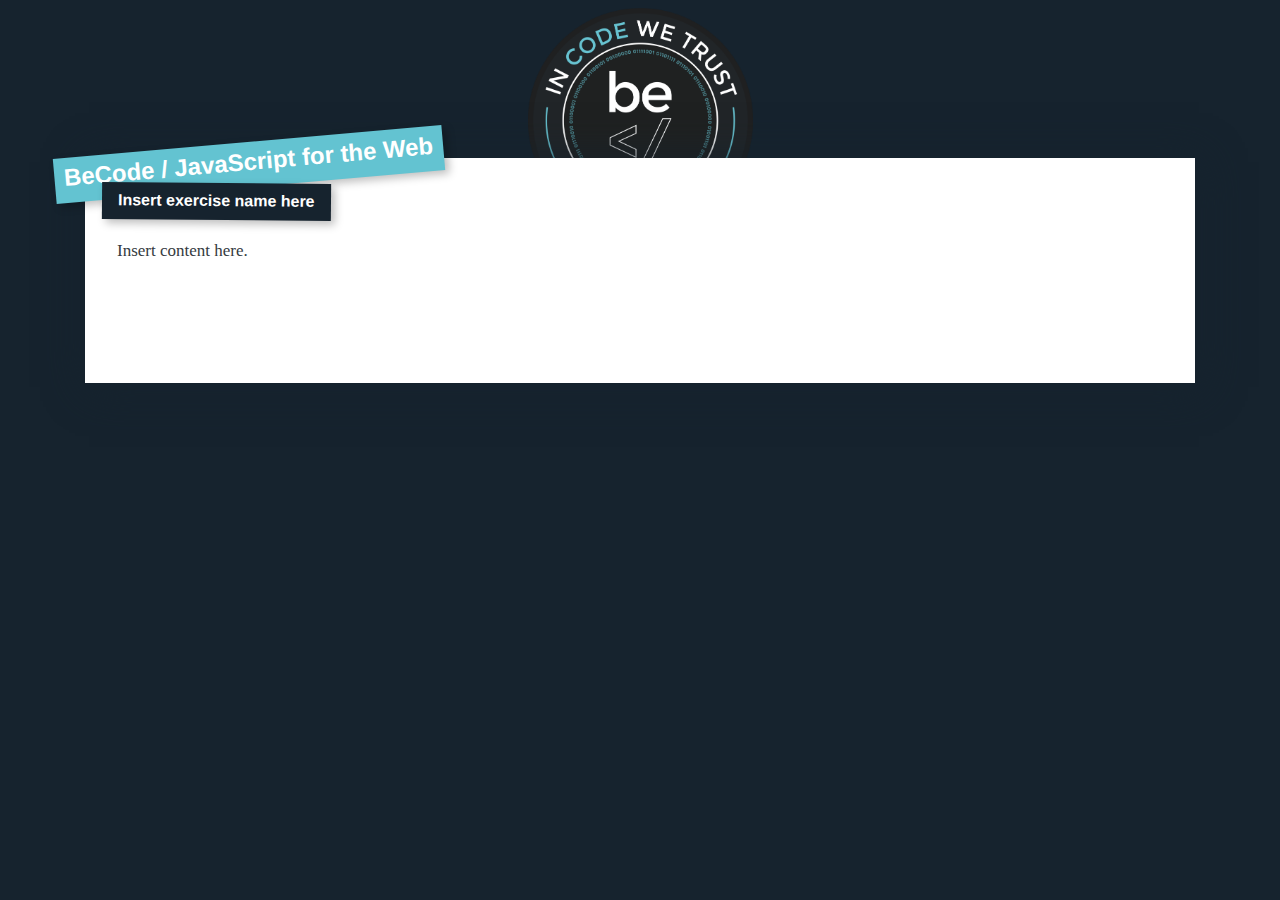
==== docs/index.html @ 01cd6e2e "Initial commit" ====
<!DOCTYPE html><html lang="fr"> <head> <meta charset="UTF-8"> <meta name="viewport" content="width=device-width, initial-scale=1, shrink-to-fit=no"> <title>BeCode / JavaScript for the Web Exercise</title> <link rel="icon" href="becode-seal.625c224b.png">  <link rel="stylesheet" href="https://use.fontawesome.com/releases/v5.6.3/css/all.css" integrity="sha384-UHRtZLI+pbxtHCWp1t77Bi1L4ZtiqrqD80Kn4Z8NTSRyMA2Fd33n5dQ8lWUE00s/" crossorigin="anonymous"> <link rel="stylesheet" href="style.3a44f0d4.css"> </head> <body> <div class="container"> <header> <h1>BeCode / JavaScript for the Web</h1> <h2> <strong><i class="fas fa-arrow-right"></i> Insert exercise name here <i class="fas fa-arrow-left"></i></strong> </h2> </header> <div class="content"> <p> <i class="fas fa-arrow-right"></i> Insert content here. <i class="fas fa-arrow-left"></i> </p> </div> </div> <script src="script.abe919cb.js"></script> </body> </html>
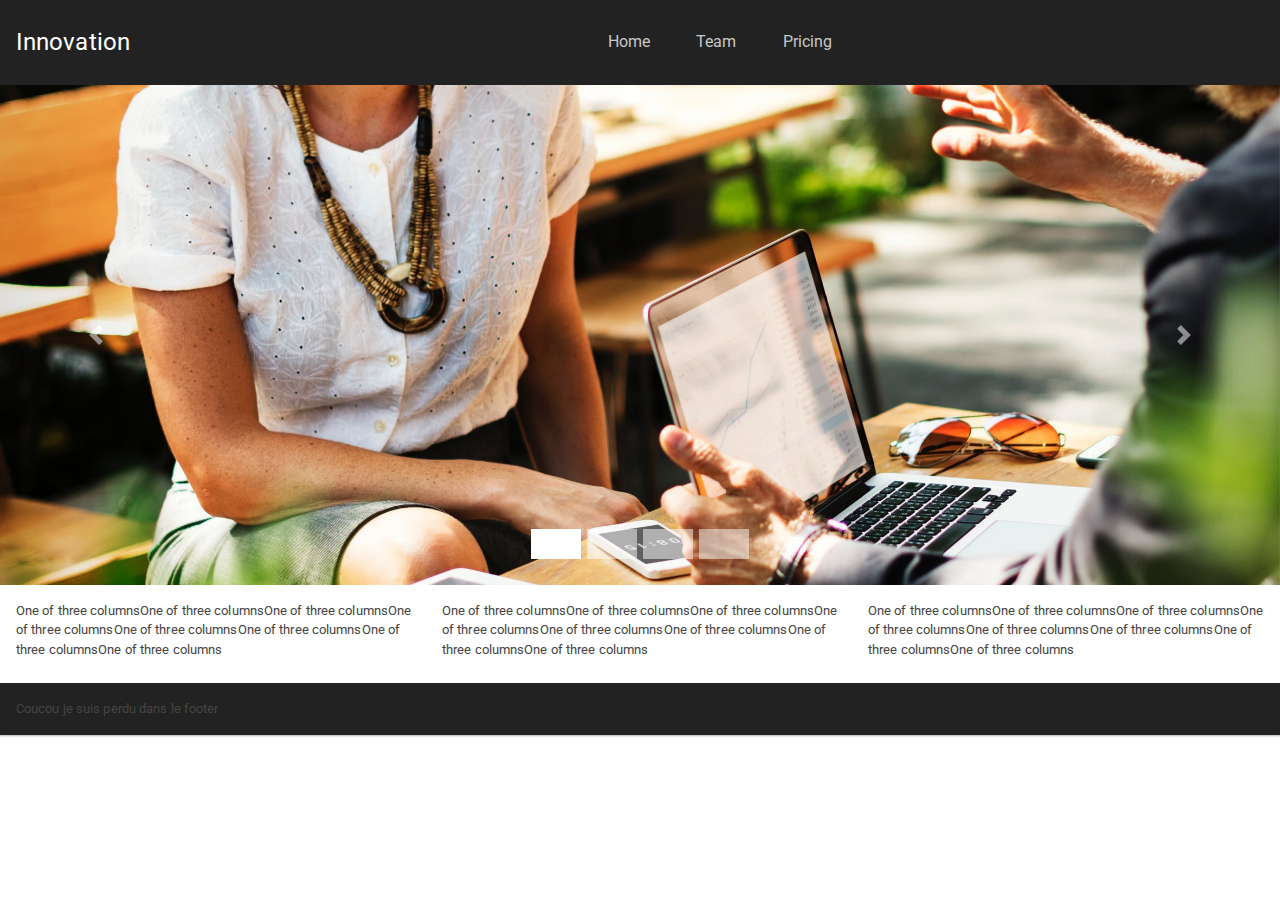
==== commit d5018b75: "update + build" ====
--- a/docs/index.html
+++ b/docs/index.html
@@ -1 +1 @@
-<!DOCTYPE html><html lang="fr"> <head> <meta charset="UTF-8"> <meta name="viewport" content="width=device-width, initial-scale=1, shrink-to-fit=no"> <title>BeCode / JavaScript for the Web Exercise</title> <link rel="icon" href="becode-seal.625c224b.png">  <link rel="stylesheet" href="https://use.fontawesome.com/releases/v5.6.3/css/all.css" integrity="sha384-UHRtZLI+pbxtHCWp1t77Bi1L4ZtiqrqD80Kn4Z8NTSRyMA2Fd33n5dQ8lWUE00s/" crossorigin="anonymous"> <link rel="stylesheet" href="style.3a44f0d4.css"> </head> <body> <div class="container"> <header> <h1>BeCode / JavaScript for the Web</h1> <h2> <strong><i class="fas fa-arrow-right"></i> Insert exercise name here <i class="fas fa-arrow-left"></i></strong> </h2> </header> <div class="content"> <p> <i class="fas fa-arrow-right"></i> Insert content here. <i class="fas fa-arrow-left"></i> </p> </div> </div> <script src="script.abe919cb.js"></script> </body> </html>+<!DOCTYPE html><html lang="fr"> <head> <meta charset="UTF-8"> <meta name="viewport" content="width=device-width, initial-scale=1, shrink-to-fit=no"> <title>BeCode / JavaScript for the Web Exercise</title> <link rel="icon" href="becode-seal.625c224b.png">  <link rel="stylesheet" href="https://use.fontawesome.com/releases/v5.6.3/css/all.css" integrity="sha384-UHRtZLI+pbxtHCWp1t77Bi1L4ZtiqrqD80Kn4Z8NTSRyMA2Fd33n5dQ8lWUE00s/" crossorigin="anonymous"> <link rel="stylesheet" href="style.7f39b207.css"> </head> <body> <header> <div id="navbar" class="container-fluid"> <nav class="navbar navbar-expand-lg navbar-dark bg-dark"> <a class="navbar-brand" href="index.html">Innovation</a> <button class="navbar-toggler" type="button" data-toggle="collapse" data-target="#navbarColor02" aria-controls="navbarColor02" aria-expanded="false" aria-label="Toggle navigation"> <span class="navbar-toggler-icon"></span> </button> <div class="collapse navbar-collapse" id="navbarColor02"> <ul class="navbar-nav mx-auto"> <li class="nav-item"> <a class="nav-link" href="index.html">Home</a> </li> <li class="nav-item"> <a class="nav-link" href="team.html">Team</a> </li> <li class="nav-item"> <a class="nav-link" href="contact.html">Pricing</a> </li> </ul> </div> </nav> </div> </header> <div class="content"> <div id="sliderHomeFluid" class="container-fluid"> <div id="sliderHome" class="carousel slide" date-ride="carousel"> <ol class="carousel-indicators"> <li data-target="#sliderHome" data-slide-to="0" class="active"></li> <li data-target="#sliderHome" data-slide-to="1"></li> <li data-target="#sliderHome" data-slide-to="2"></li> <li data-target="#sliderHome" data-slide-to="3"></li> </ol> <div class="carousel-inner"> <div class="carousel-item active"> <img class="d-block w-100" src="dummy4.c34717f9.jpg?auto=yes" alt=""> </div> <div class="carousel-item"> <img class="d-block w-100" src="dummy3.7f291637.jpg?auto=yes" alt=""> </div> <div class="carousel-item"> <img class="d-block w-100" src="dummy2.81591ae4.jpeg?auto=yes" alt=""> </div> <div class="carousel-item"> <img class="d-block w-100" src="dummy5.13395656.jpeg?auto=yes" alt=""> </div> </div> <a class="carousel-control-prev" href="#sliderHome" role="button" data-slide="prev"> <span class="carousel-control-prev-icon" aria-hidden="true"></span> <span class="sr-only">Previous</span> </a> <a class="carousel-control-next" href="#sliderHome" role="button" data-slide="next"> <span class="carousel-control-next-icon" aria-hidden="true"></span> <span class="sr-only">Next</span> </a> </div> </div> <div class="p-3 mb-2 bg-red text-black"> <div class="row"> <div class="col-4"> One of three columnsOne of three columnsOne of three columnsOne of three columnsOne of three columnsOne of three columnsOne of three columnsOne of three columns </div> <div class="col-4"> One of three columnsOne of three columnsOne of three columnsOne of three columnsOne of three columnsOne of three columnsOne of three columnsOne of three columns </div> <div class="col-4"> One of three columnsOne of three columnsOne of three columnsOne of three columnsOne of three columnsOne of three columnsOne of three columnsOne of three columns </div> </div> </div> </div> <footer> <div id="navbar" class="container-fluid"> <nav class="navbar navbar-expand-lg navbar-dark bg-dark"> Coucou je suis perdu dans le footer </nav> </div> </footer> <script src="script.5575d09b.js"></script> </body> </html>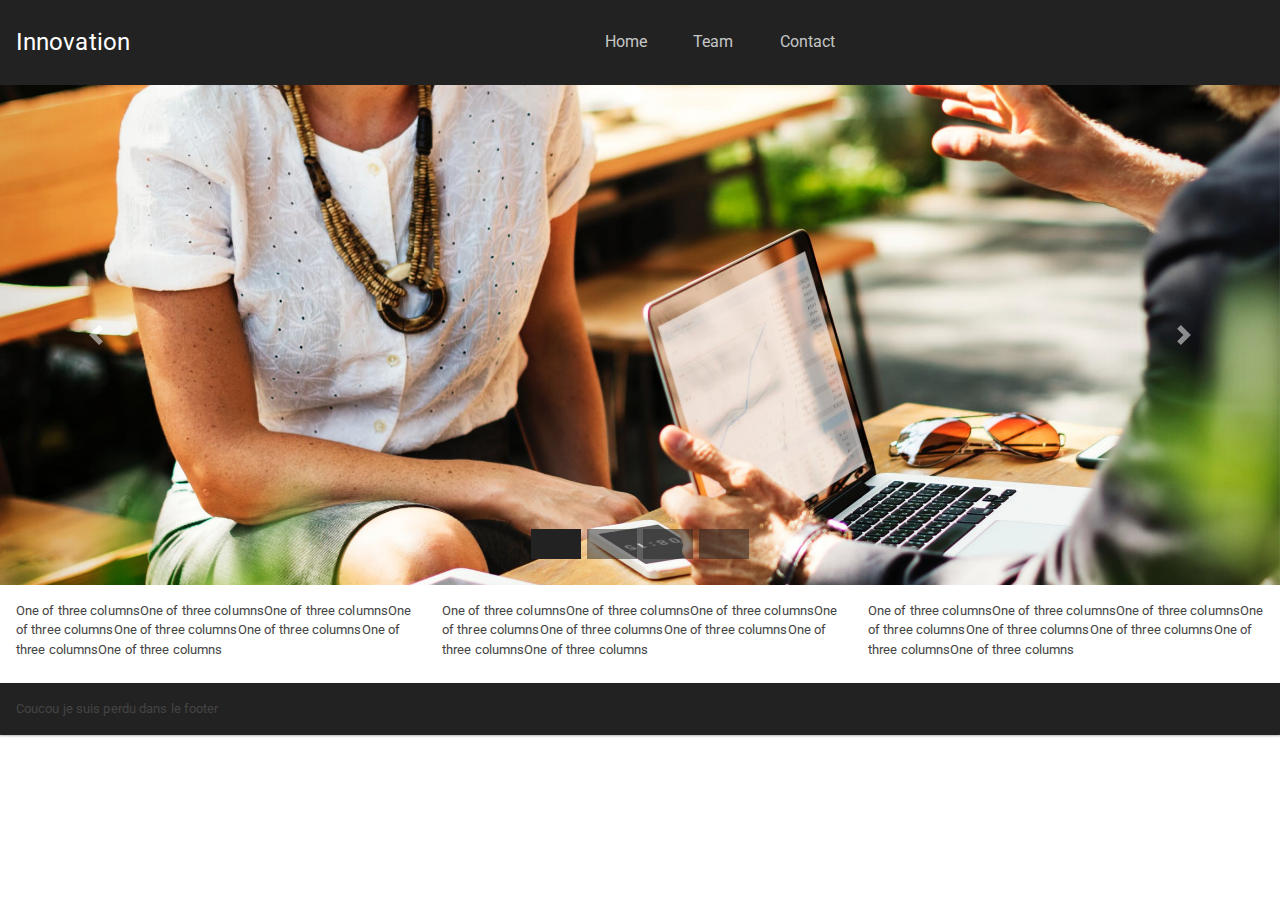
==== commit 4902c7bf: "update & build" ====
--- a/docs/index.html
+++ b/docs/index.html
@@ -1 +1 @@
-<!DOCTYPE html><html lang="fr"> <head> <meta charset="UTF-8"> <meta name="viewport" content="width=device-width, initial-scale=1, shrink-to-fit=no"> <title>BeCode / JavaScript for the Web Exercise</title> <link rel="icon" href="becode-seal.625c224b.png">  <link rel="stylesheet" href="https://use.fontawesome.com/releases/v5.6.3/css/all.css" integrity="sha384-UHRtZLI+pbxtHCWp1t77Bi1L4ZtiqrqD80Kn4Z8NTSRyMA2Fd33n5dQ8lWUE00s/" crossorigin="anonymous"> <link rel="stylesheet" href="style.7f39b207.css"> </head> <body> <header> <div id="navbar" class="container-fluid"> <nav class="navbar navbar-expand-lg navbar-dark bg-dark"> <a class="navbar-brand" href="index.html">Innovation</a> <button class="navbar-toggler" type="button" data-toggle="collapse" data-target="#navbarColor02" aria-controls="navbarColor02" aria-expanded="false" aria-label="Toggle navigation"> <span class="navbar-toggler-icon"></span> </button> <div class="collapse navbar-collapse" id="navbarColor02"> <ul class="navbar-nav mx-auto"> <li class="nav-item"> <a class="nav-link" href="index.html">Home</a> </li> <li class="nav-item"> <a class="nav-link" href="team.html">Team</a> </li> <li class="nav-item"> <a class="nav-link" href="contact.html">Pricing</a> </li> </ul> </div> </nav> </div> </header> <div class="content"> <div id="sliderHomeFluid" class="container-fluid"> <div id="sliderHome" class="carousel slide" date-ride="carousel"> <ol class="carousel-indicators"> <li data-target="#sliderHome" data-slide-to="0" class="active"></li> <li data-target="#sliderHome" data-slide-to="1"></li> <li data-target="#sliderHome" data-slide-to="2"></li> <li data-target="#sliderHome" data-slide-to="3"></li> </ol> <div class="carousel-inner"> <div class="carousel-item active"> <img class="d-block w-100" src="dummy4.c34717f9.jpg?auto=yes" alt=""> </div> <div class="carousel-item"> <img class="d-block w-100" src="dummy3.7f291637.jpg?auto=yes" alt=""> </div> <div class="carousel-item"> <img class="d-block w-100" src="dummy2.81591ae4.jpeg?auto=yes" alt=""> </div> <div class="carousel-item"> <img class="d-block w-100" src="dummy5.13395656.jpeg?auto=yes" alt=""> </div> </div> <a class="carousel-control-prev" href="#sliderHome" role="button" data-slide="prev"> <span class="carousel-control-prev-icon" aria-hidden="true"></span> <span class="sr-only">Previous</span> </a> <a class="carousel-control-next" href="#sliderHome" role="button" data-slide="next"> <span class="carousel-control-next-icon" aria-hidden="true"></span> <span class="sr-only">Next</span> </a> </div> </div> <div class="p-3 mb-2 bg-red text-black"> <div class="row"> <div class="col-4"> One of three columnsOne of three columnsOne of three columnsOne of three columnsOne of three columnsOne of three columnsOne of three columnsOne of three columns </div> <div class="col-4"> One of three columnsOne of three columnsOne of three columnsOne of three columnsOne of three columnsOne of three columnsOne of three columnsOne of three columns </div> <div class="col-4"> One of three columnsOne of three columnsOne of three columnsOne of three columnsOne of three columnsOne of three columnsOne of three columnsOne of three columns </div> </div> </div> </div> <footer> <div id="navbar" class="container-fluid"> <nav class="navbar navbar-expand-lg navbar-dark bg-dark"> Coucou je suis perdu dans le footer </nav> </div> </footer> <script src="script.5575d09b.js"></script> </body> </html>+<!DOCTYPE html><html lang="fr"> <head> <meta charset="UTF-8"> <meta name="viewport" content="width=device-width, initial-scale=1, shrink-to-fit=no"> <title>BeCode / JavaScript for the Web Exercise</title> <link rel="icon" href="becode-seal.625c224b.png">  <link rel="stylesheet" href="https://use.fontawesome.com/releases/v5.6.3/css/all.css" integrity="sha384-UHRtZLI+pbxtHCWp1t77Bi1L4ZtiqrqD80Kn4Z8NTSRyMA2Fd33n5dQ8lWUE00s/" crossorigin="anonymous"> <link rel="stylesheet" href="style.7e4c2217.css"> </head> <body> <header> <div id="navbar" class="container-fluid"> <nav class="navbar navbar-expand-lg navbar-dark bg-dark"> <a class="navbar-brand" href="index.html">Innovation</a> <button class="navbar-toggler" type="button" data-toggle="collapse" data-target="#navbarColor02" aria-controls="navbarColor02" aria-expanded="false" aria-label="Toggle navigation"> <span class="navbar-toggler-icon"></span> </button> <div class="collapse navbar-collapse" id="navbarColor02"> <ul class="navbar-nav mx-auto"> <li class="nav-item"> <a class="nav-link" href="index.html">Home</a> </li> <li class="nav-item"> <a class="nav-link" href="team.html">Team</a> </li> <li class="nav-item"> <a class="nav-link" href="contact.html">Contact</a> </li> </ul> </div> </nav> </div> </header> <div class="content"> <div id="sliderHomeFluid" class="container-fluid"> <div id="sliderHome" class="carousel slide" date-ride="carousel"> <ol class="carousel-indicators"> <li data-target="#sliderHome" data-slide-to="0" class="active"></li> <li data-target="#sliderHome" data-slide-to="1"></li> <li data-target="#sliderHome" data-slide-to="2"></li> <li data-target="#sliderHome" data-slide-to="3"></li> </ol> <div class="carousel-inner"> <div class="carousel-item active"> <img class="d-block w-100" src="dummy4.c34717f9.jpg?auto=yes" alt=""> </div> <div class="carousel-item"> <img class="d-block w-100" src="dummy3.7f291637.jpg?auto=yes" alt=""> </div> <div class="carousel-item"> <img class="d-block w-100" src="dummy2.81591ae4.jpeg?auto=yes" alt=""> </div> <div class="carousel-item"> <img class="d-block w-100" src="dummy5.13395656.jpeg?auto=yes" alt=""> </div> </div> <a class="carousel-control-prev" href="#sliderHome" role="button" data-slide="prev"> <span class="carousel-control-prev-icon" aria-hidden="true"></span> <span class="sr-only">Previous</span> </a> <a class="carousel-control-next" href="#sliderHome" role="button" data-slide="next"> <span class="carousel-control-next-icon" aria-hidden="true"></span> <span class="sr-only">Next</span> </a> </div> </div> <div class="p-3 mb-2 bg-red text-black"> <div class="row"> <div class="col-4"> One of three columnsOne of three columnsOne of three columnsOne of three columnsOne of three columnsOne of three columnsOne of three columnsOne of three columns </div> <div class="col-4"> One of three columnsOne of three columnsOne of three columnsOne of three columnsOne of three columnsOne of three columnsOne of three columnsOne of three columns </div> <div class="col-4"> One of three columnsOne of three columnsOne of three columnsOne of three columnsOne of three columnsOne of three columnsOne of three columnsOne of three columns </div> </div> </div> </div> <footer> <div id="navbar" class="container-fluid"> <nav class="navbar navbar-expand-lg navbar-dark bg-dark"> Coucou je suis perdu dans le footer </nav> </div> </footer> <script src="script.5575d09b.js"></script> </body> </html>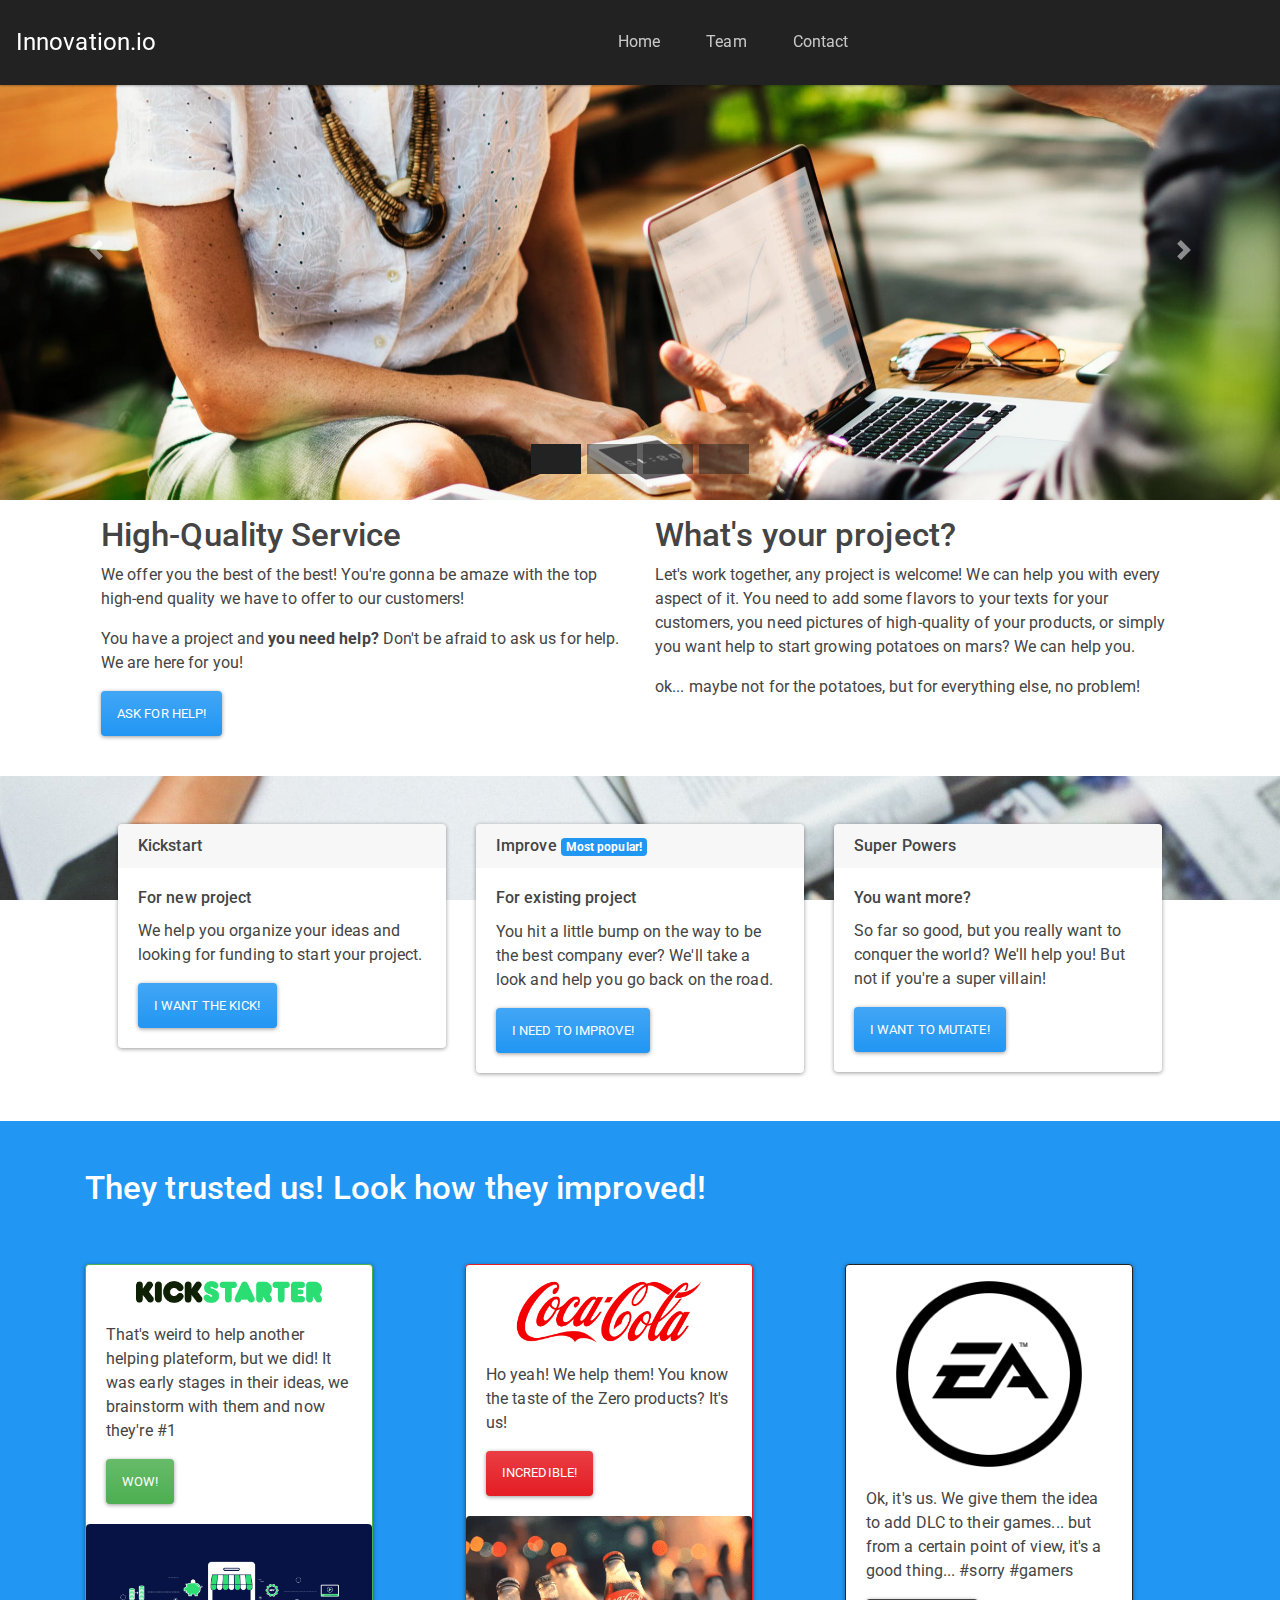
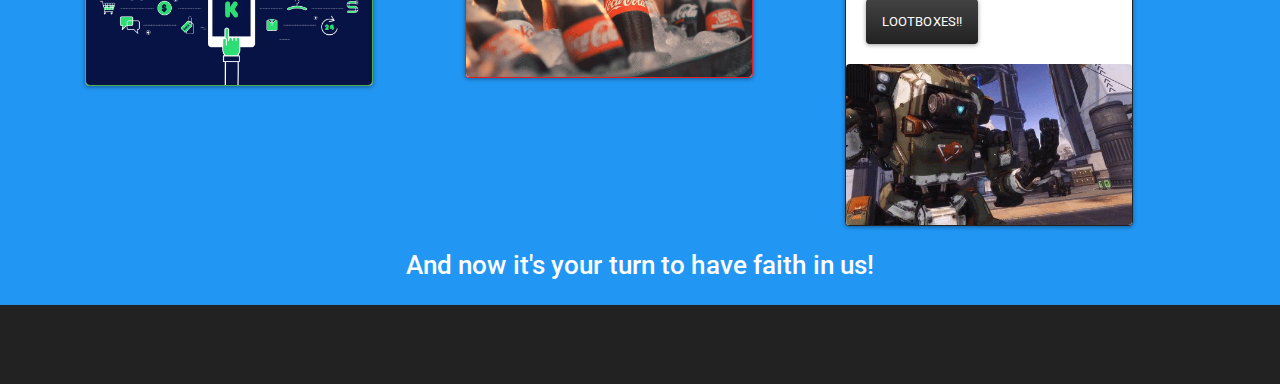
==== commit 31e00b7f: "build" ====
--- a/docs/index.html
+++ b/docs/index.html
@@ -1 +1 @@
-<!DOCTYPE html><html lang="fr"> <head> <meta charset="UTF-8"> <meta name="viewport" content="width=device-width, initial-scale=1, shrink-to-fit=no"> <title>BeCode / JavaScript for the Web Exercise</title> <link rel="icon" href="becode-seal.625c224b.png">  <link rel="stylesheet" href="https://use.fontawesome.com/releases/v5.6.3/css/all.css" integrity="sha384-UHRtZLI+pbxtHCWp1t77Bi1L4ZtiqrqD80Kn4Z8NTSRyMA2Fd33n5dQ8lWUE00s/" crossorigin="anonymous"> <link rel="stylesheet" href="style.7e4c2217.css"> </head> <body> <header> <div id="navbar" class="container-fluid"> <nav class="navbar navbar-expand-lg navbar-dark bg-dark"> <a class="navbar-brand" href="index.html">Innovation</a> <button class="navbar-toggler" type="button" data-toggle="collapse" data-target="#navbarColor02" aria-controls="navbarColor02" aria-expanded="false" aria-label="Toggle navigation"> <span class="navbar-toggler-icon"></span> </button> <div class="collapse navbar-collapse" id="navbarColor02"> <ul class="navbar-nav mx-auto"> <li class="nav-item"> <a class="nav-link" href="index.html">Home</a> </li> <li class="nav-item"> <a class="nav-link" href="team.html">Team</a> </li> <li class="nav-item"> <a class="nav-link" href="contact.html">Contact</a> </li> </ul> </div> </nav> </div> </header> <div class="content"> <div id="sliderHomeFluid" class="container-fluid"> <div id="sliderHome" class="carousel slide" date-ride="carousel"> <ol class="carousel-indicators"> <li data-target="#sliderHome" data-slide-to="0" class="active"></li> <li data-target="#sliderHome" data-slide-to="1"></li> <li data-target="#sliderHome" data-slide-to="2"></li> <li data-target="#sliderHome" data-slide-to="3"></li> </ol> <div class="carousel-inner"> <div class="carousel-item active"> <img class="d-block w-100" src="dummy4.c34717f9.jpg?auto=yes" alt=""> </div> <div class="carousel-item"> <img class="d-block w-100" src="dummy3.7f291637.jpg?auto=yes" alt=""> </div> <div class="carousel-item"> <img class="d-block w-100" src="dummy2.81591ae4.jpeg?auto=yes" alt=""> </div> <div class="carousel-item"> <img class="d-block w-100" src="dummy5.13395656.jpeg?auto=yes" alt=""> </div> </div> <a class="carousel-control-prev" href="#sliderHome" role="button" data-slide="prev"> <span class="carousel-control-prev-icon" aria-hidden="true"></span> <span class="sr-only">Previous</span> </a> <a class="carousel-control-next" href="#sliderHome" role="button" data-slide="next"> <span class="carousel-control-next-icon" aria-hidden="true"></span> <span class="sr-only">Next</span> </a> </div> </div> <div class="p-3 mb-2 bg-red text-black"> <div class="row"> <div class="col-4"> One of three columnsOne of three columnsOne of three columnsOne of three columnsOne of three columnsOne of three columnsOne of three columnsOne of three columns </div> <div class="col-4"> One of three columnsOne of three columnsOne of three columnsOne of three columnsOne of three columnsOne of three columnsOne of three columnsOne of three columns </div> <div class="col-4"> One of three columnsOne of three columnsOne of three columnsOne of three columnsOne of three columnsOne of three columnsOne of three columnsOne of three columns </div> </div> </div> </div> <footer> <div id="navbar" class="container-fluid"> <nav class="navbar navbar-expand-lg navbar-dark bg-dark"> Coucou je suis perdu dans le footer </nav> </div> </footer> <script src="script.5575d09b.js"></script> </body> </html>+<!DOCTYPE html><html lang="fr"> <head> <meta charset="UTF-8"> <meta name="viewport" content="width=device-width, initial-scale=1, shrink-to-fit=no"> <title>BeCode / JavaScript for the Web Exercise</title> <link rel="icon" href="becode-seal.625c224b.png">  <link rel="stylesheet" href="https://use.fontawesome.com/releases/v5.6.3/css/all.css" integrity="sha384-UHRtZLI+pbxtHCWp1t77Bi1L4ZtiqrqD80Kn4Z8NTSRyMA2Fd33n5dQ8lWUE00s/" crossorigin="anonymous"> <link rel="stylesheet" href="style.20489f26.css"> </head> <body> <header> <div id="navbar" class="container-fluid fixed-top"> <nav class="navbar navbar-expand-lg navbar-dark bg-dark"> <a class="navbar-brand" href="index.html">Innovation.io</a> <button class="navbar-toggler" type="button" data-toggle="collapse" data-target="#navbarColor02" aria-controls="navbarColor02" aria-expanded="false" aria-label="Toggle navigation"> <span class="navbar-toggler-icon"></span> </button> <div class="collapse navbar-collapse" id="navbarColor02"> <ul class="navbar-nav mx-auto"> <li class="nav-item"> <a class="nav-link" href="index.html">Home</a> </li> <li class="nav-item"> <a class="nav-link" href="team.html">Team</a> </li> <li class="nav-item"> <a class="nav-link" href="contact.html">Contact</a> </li> </ul> </div> </nav> </div> </header> <div class="content">  <div id="sliderHomeFluid" class="container-fluid"> <div id="sliderHome" class="carousel slide" date-ride="carousel"> <ol class="carousel-indicators"> <li data-target="#sliderHome" data-slide-to="0" class="active"></li> <li data-target="#sliderHome" data-slide-to="1"></li> <li data-target="#sliderHome" data-slide-to="2"></li> <li data-target="#sliderHome" data-slide-to="3"></li> </ol> <div class="carousel-inner"> <div class="carousel-item active"> <img class="d-block w-100" src="dummy4.c34717f9.jpg?auto=yes" alt=""> </div> <div class="carousel-item"> <img class="d-block w-100" src="dummy3.7f291637.jpg?auto=yes" alt=""> </div> <div class="carousel-item"> <img class="d-block w-100" src="dummy2.81591ae4.jpeg?auto=yes" alt=""> </div> <div class="carousel-item"> <img class="d-block w-100" src="dummy5.13395656.jpeg?auto=yes" alt=""> </div> </div> <a class="carousel-control-prev" href="#sliderHome" role="button" data-slide="prev"> <span class="carousel-control-prev-icon" aria-hidden="true"></span> <span class="sr-only">Previous</span> </a> <a class="carousel-control-next" href="#sliderHome" role="button" data-slide="next"> <span class="carousel-control-next-icon" aria-hidden="true"></span> <span class="sr-only">Next</span> </a> </div> </div>  <div class="container"> <div class="p-3 mb-2 bg-red text-black"> <div class="row"> <div class="col-sm"> <h1><i class="fas fa-star"></i> High-Quality Service</h1> <p>We offer you the best of the best! You're gonna be amaze with the top high-end quality we have to offer to our customers!</p> <p>You have a project and <span class="font-weight-bold">you need help?</span> Don't be afraid to ask us for help. We are here for you!</p> <p><a href="contact.html" class="btn btn-primary">Ask for help!</a></p> </div> <div class="col-sm"> <h1><i class="fas fa-tasks"></i> What's your project?</h1> <p>Let's work together, any project is welcome! We can help you with every aspect of it. You need to add some flavors to your texts for your customers, you need pictures of high-quality of your products, or simply you want help to start growing potatoes on mars? We can help you.</p> <p>ok... maybe not for the potatoes, but for everything else, no problem!</p> </div> </div> </div> </div>  <section class="module parallaxFull parallax-home"> <div class="container-fluid" id="parallaxFull"> <div class="container p-5"> <div class="row"> <div class="col-sm-4"> <div class="card"> <h5 class="card-header"><i class="fas fa-project-diagram"></i> Kickstart</h5> <div class="card-body"> <h5 class="card-title">For new project</h5> <p class="card-text">We help you organize your ideas and looking for funding to start your project.</p> <a href="contact.html" class="btn btn-primary">I want the kick!</a> </div> </div> </div> <div class="col-sm-4"> <div class="card"> <h5 class="card-header"><i class="fas fa-wrench"></i> Improve <span class="badge badge-primary">Most popular! <i class="fas fa-shopping-cart"></i></span></h5> <div class="card-body"> <h5 class="card-title">For existing project</h5> <p class="card-text">You hit a little bump on the way to be the best company ever? We'll take a look and help you go back on the road.</p> <a href="contact.html" class="btn btn-primary">I need to improve!</a> </div> </div> </div> <div class="col-sm-4"> <div class="card"> <h5 class="card-header"><i class="fab fa-superpowers"></i> Super Powers</h5> <div class="card-body"> <h5 class="card-title">You want more?</h5> <p class="card-text">So far so good, but you really want to conquer the world? We'll help you! But not if you're a super villain!</p> <a href="contact.html" class="btn btn-primary m-x-auto">I want to mutate!</a> </div> </div> </div> </div> </div> </div> </section> <section style="background-color:#2196f3"> <div class="container"> <h1 class="mx-auto py-5 text-white">They trusted us! Look how they improved!</h1> <div class="row"> <div class="col-md"> <div class="card border-success" style="width:18rem;"> <img class="card-img-top mx-auto" src="Kickstarter_logo.ee9e4d17.png" alt="Kickstarter"> <div class="card-body"> <p class="card-text">That's weird to help another helping plateform, but we did! It was early stages in their ideas, we brainstorm with them and now they're #1 <i class="fas fa-medal"></i></p> <a href="http://www.kickstarter.com" target="_blank" class="btn btn-success">WOW!</a></div> <img class="card-img" src="ks.b7491acb.gif" alt="Kickstarter"> </div> </div> <div class="col-md"> <div class="card border-danger" style="width:18rem;"> <img class="card-img-top mx-auto" src="Coca-Cola_logo.b8680275.png" alt="Coca-Cola"> <div class="card-body"> <p class="card-text">Ho yeah! We help them! You know the taste of the Zero products? It's us!</p> <a href="https://www.cocacola.be/fr/home/" target="_blank" class="btn btn-danger">Incredible!</a></div> <img class="card-img" src="coke.9c20c517.gif" alt="Coca-Cola"> </div> </div> <div class="col-md"> <div class="card border-dark" style="width:18rem;"> <img class="card-img-top mx-auto " src="Electronic-Arts-Logo.a3ef94ce.png" alt="EA Games"> <div class="card-body"> <p class="card-text">Ok, it's us. We give them the idea to add DLC to their games... but from a certain point of view, it's a good thing... #sorry #gamers</p> <a href="https://www.ea.com/" target="_blank" class="btn btn-dark">Lootboxes!!</a></div> <img class="card-img" src="apex.31a1f2dd.gif" alt="Apex"> </div> </div> </div> <h2 class="m-0 py-4 text-white text-center">And now it's your turn to have faith in us!</h2> </div> </section> </div> <footer> <div id="navbar" class="container-fluid"> <nav class="navbar navbar-expand-lg navbar-dark bg-dark"> <h1 class="mx-auto"><a href="#" class="px-2"><i class="fab fa-twitter-square"></i></a><a href="#" class="px-2"><i class="fab fa-facebook-square"></i></a><a href="#" class="px-2"><i class="fab fa-google-plus-square"></i></a></h1> </nav> </div> </footer> <script src="script.5575d09b.js"></script> </body> </html>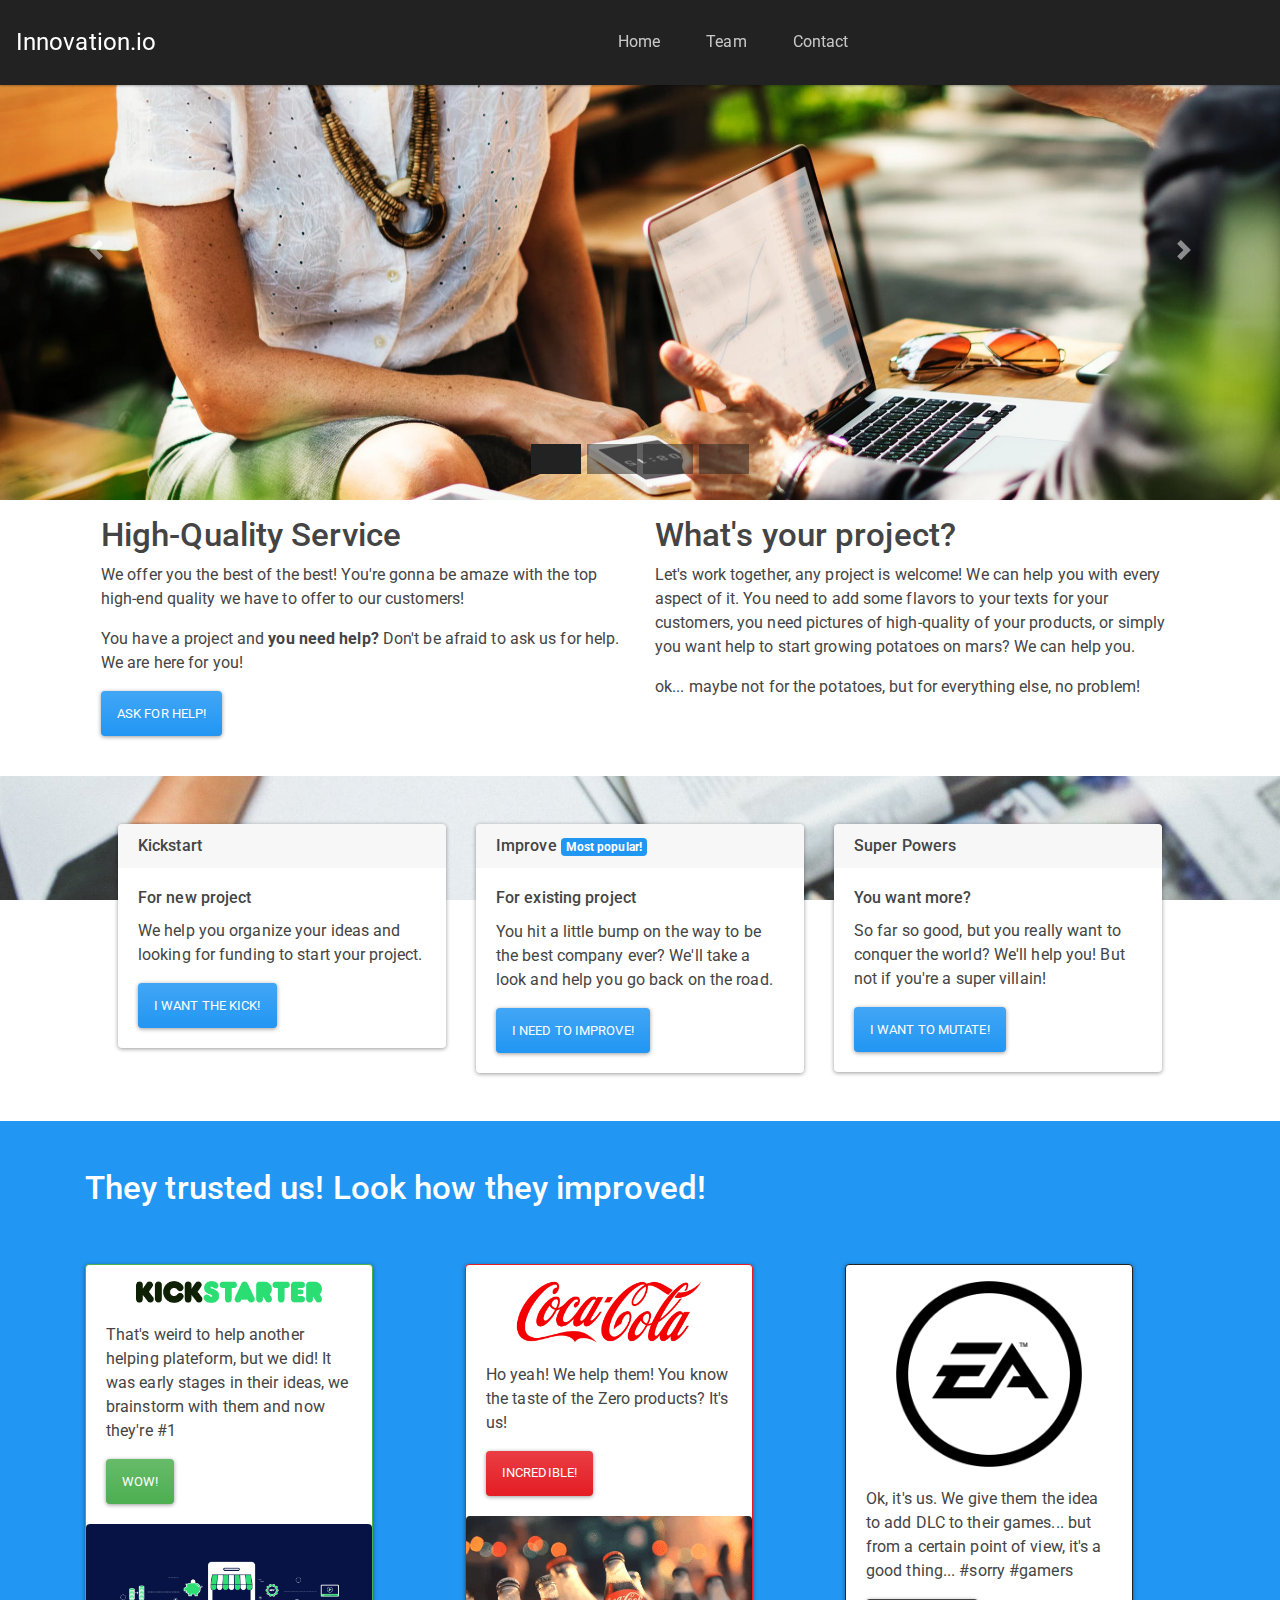
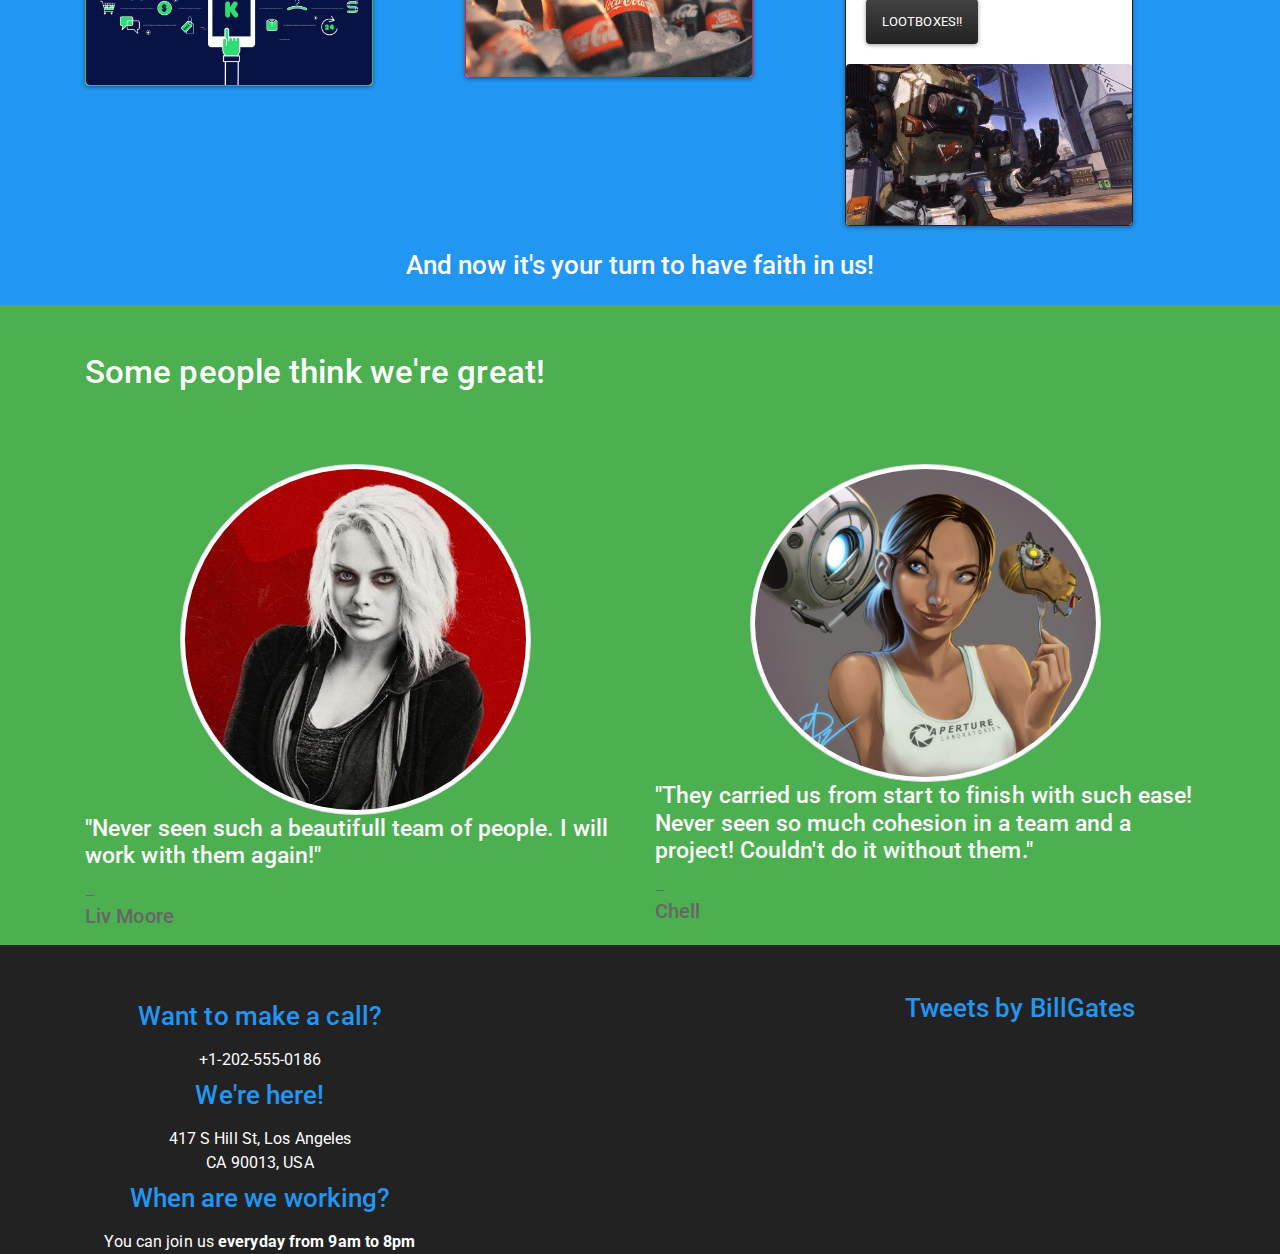
==== commit 6e78fc5b: "finished & build" ====
--- a/docs/index.html
+++ b/docs/index.html
@@ -1 +1 @@
-<!DOCTYPE html><html lang="fr"> <head> <meta charset="UTF-8"> <meta name="viewport" content="width=device-width, initial-scale=1, shrink-to-fit=no"> <title>BeCode / JavaScript for the Web Exercise</title> <link rel="icon" href="becode-seal.625c224b.png">  <link rel="stylesheet" href="https://use.fontawesome.com/releases/v5.6.3/css/all.css" integrity="sha384-UHRtZLI+pbxtHCWp1t77Bi1L4ZtiqrqD80Kn4Z8NTSRyMA2Fd33n5dQ8lWUE00s/" crossorigin="anonymous"> <link rel="stylesheet" href="style.20489f26.css"> </head> <body> <header> <div id="navbar" class="container-fluid fixed-top"> <nav class="navbar navbar-expand-lg navbar-dark bg-dark"> <a class="navbar-brand" href="index.html">Innovation.io</a> <button class="navbar-toggler" type="button" data-toggle="collapse" data-target="#navbarColor02" aria-controls="navbarColor02" aria-expanded="false" aria-label="Toggle navigation"> <span class="navbar-toggler-icon"></span> </button> <div class="collapse navbar-collapse" id="navbarColor02"> <ul class="navbar-nav mx-auto"> <li class="nav-item"> <a class="nav-link" href="index.html">Home</a> </li> <li class="nav-item"> <a class="nav-link" href="team.html">Team</a> </li> <li class="nav-item"> <a class="nav-link" href="contact.html">Contact</a> </li> </ul> </div> </nav> </div> </header> <div class="content">  <div id="sliderHomeFluid" class="container-fluid"> <div id="sliderHome" class="carousel slide" date-ride="carousel"> <ol class="carousel-indicators"> <li data-target="#sliderHome" data-slide-to="0" class="active"></li> <li data-target="#sliderHome" data-slide-to="1"></li> <li data-target="#sliderHome" data-slide-to="2"></li> <li data-target="#sliderHome" data-slide-to="3"></li> </ol> <div class="carousel-inner"> <div class="carousel-item active"> <img class="d-block w-100" src="dummy4.c34717f9.jpg?auto=yes" alt=""> </div> <div class="carousel-item"> <img class="d-block w-100" src="dummy3.7f291637.jpg?auto=yes" alt=""> </div> <div class="carousel-item"> <img class="d-block w-100" src="dummy2.81591ae4.jpeg?auto=yes" alt=""> </div> <div class="carousel-item"> <img class="d-block w-100" src="dummy5.13395656.jpeg?auto=yes" alt=""> </div> </div> <a class="carousel-control-prev" href="#sliderHome" role="button" data-slide="prev"> <span class="carousel-control-prev-icon" aria-hidden="true"></span> <span class="sr-only">Previous</span> </a> <a class="carousel-control-next" href="#sliderHome" role="button" data-slide="next"> <span class="carousel-control-next-icon" aria-hidden="true"></span> <span class="sr-only">Next</span> </a> </div> </div>  <div class="container"> <div class="p-3 mb-2 bg-red text-black"> <div class="row"> <div class="col-sm"> <h1><i class="fas fa-star"></i> High-Quality Service</h1> <p>We offer you the best of the best! You're gonna be amaze with the top high-end quality we have to offer to our customers!</p> <p>You have a project and <span class="font-weight-bold">you need help?</span> Don't be afraid to ask us for help. We are here for you!</p> <p><a href="contact.html" class="btn btn-primary">Ask for help!</a></p> </div> <div class="col-sm"> <h1><i class="fas fa-tasks"></i> What's your project?</h1> <p>Let's work together, any project is welcome! We can help you with every aspect of it. You need to add some flavors to your texts for your customers, you need pictures of high-quality of your products, or simply you want help to start growing potatoes on mars? We can help you.</p> <p>ok... maybe not for the potatoes, but for everything else, no problem!</p> </div> </div> </div> </div>  <section class="module parallaxFull parallax-home"> <div class="container-fluid" id="parallaxFull"> <div class="container p-5"> <div class="row"> <div class="col-sm-4"> <div class="card"> <h5 class="card-header"><i class="fas fa-project-diagram"></i> Kickstart</h5> <div class="card-body"> <h5 class="card-title">For new project</h5> <p class="card-text">We help you organize your ideas and looking for funding to start your project.</p> <a href="contact.html" class="btn btn-primary">I want the kick!</a> </div> </div> </div> <div class="col-sm-4"> <div class="card"> <h5 class="card-header"><i class="fas fa-wrench"></i> Improve <span class="badge badge-primary">Most popular! <i class="fas fa-shopping-cart"></i></span></h5> <div class="card-body"> <h5 class="card-title">For existing project</h5> <p class="card-text">You hit a little bump on the way to be the best company ever? We'll take a look and help you go back on the road.</p> <a href="contact.html" class="btn btn-primary">I need to improve!</a> </div> </div> </div> <div class="col-sm-4"> <div class="card"> <h5 class="card-header"><i class="fab fa-superpowers"></i> Super Powers</h5> <div class="card-body"> <h5 class="card-title">You want more?</h5> <p class="card-text">So far so good, but you really want to conquer the world? We'll help you! But not if you're a super villain!</p> <a href="contact.html" class="btn btn-primary m-x-auto">I want to mutate!</a> </div> </div> </div> </div> </div> </div> </section> <section style="background-color:#2196f3"> <div class="container"> <h1 class="mx-auto py-5 text-white">They trusted us! Look how they improved!</h1> <div class="row"> <div class="col-md"> <div class="card border-success" style="width:18rem;"> <img class="card-img-top mx-auto" src="Kickstarter_logo.ee9e4d17.png" alt="Kickstarter"> <div class="card-body"> <p class="card-text">That's weird to help another helping plateform, but we did! It was early stages in their ideas, we brainstorm with them and now they're #1 <i class="fas fa-medal"></i></p> <a href="http://www.kickstarter.com" target="_blank" class="btn btn-success">WOW!</a></div> <img class="card-img" src="ks.b7491acb.gif" alt="Kickstarter"> </div> </div> <div class="col-md"> <div class="card border-danger" style="width:18rem;"> <img class="card-img-top mx-auto" src="Coca-Cola_logo.b8680275.png" alt="Coca-Cola"> <div class="card-body"> <p class="card-text">Ho yeah! We help them! You know the taste of the Zero products? It's us!</p> <a href="https://www.cocacola.be/fr/home/" target="_blank" class="btn btn-danger">Incredible!</a></div> <img class="card-img" src="coke.9c20c517.gif" alt="Coca-Cola"> </div> </div> <div class="col-md"> <div class="card border-dark" style="width:18rem;"> <img class="card-img-top mx-auto " src="Electronic-Arts-Logo.a3ef94ce.png" alt="EA Games"> <div class="card-body"> <p class="card-text">Ok, it's us. We give them the idea to add DLC to their games... but from a certain point of view, it's a good thing... #sorry #gamers</p> <a href="https://www.ea.com/" target="_blank" class="btn btn-dark">Lootboxes!!</a></div> <img class="card-img" src="apex.31a1f2dd.gif" alt="Apex"> </div> </div> </div> <h2 class="m-0 py-4 text-white text-center">And now it's your turn to have faith in us!</h2> </div> </section> </div> <footer> <div id="navbar" class="container-fluid"> <nav class="navbar navbar-expand-lg navbar-dark bg-dark"> <h1 class="mx-auto"><a href="#" class="px-2"><i class="fab fa-twitter-square"></i></a><a href="#" class="px-2"><i class="fab fa-facebook-square"></i></a><a href="#" class="px-2"><i class="fab fa-google-plus-square"></i></a></h1> </nav> </div> </footer> <script src="script.5575d09b.js"></script> </body> </html>+<!DOCTYPE html><html lang="fr"> <head> <meta charset="UTF-8"> <meta name="viewport" content="width=device-width, initial-scale=1, shrink-to-fit=no"> <title>BeCode / JavaScript for the Web Exercise</title> <link rel="icon" href="becode-seal.625c224b.png">  <link rel="stylesheet" href="https://use.fontawesome.com/releases/v5.6.3/css/all.css" integrity="sha384-UHRtZLI+pbxtHCWp1t77Bi1L4ZtiqrqD80Kn4Z8NTSRyMA2Fd33n5dQ8lWUE00s/" crossorigin="anonymous"> <link rel="stylesheet" href="style.f639df72.css"> </head> <body> <header> <div id="navbar" class="container-fluid fixed-top"> <nav class="navbar navbar-expand-lg navbar-dark bg-dark"> <a class="navbar-brand" href="index.html">Innovation.io</a> <button class="navbar-toggler" type="button" data-toggle="collapse" data-target="#navbarColor02" aria-controls="navbarColor02" aria-expanded="false" aria-label="Toggle navigation"> <span class="navbar-toggler-icon"></span> </button> <div class="collapse navbar-collapse" id="navbarColor02"> <ul class="navbar-nav mx-auto"> <li class="nav-item"> <a class="nav-link" href="index.html">Home</a> </li> <li class="nav-item"> <a class="nav-link" href="team.html">Team</a> </li> <li class="nav-item"> <a class="nav-link" href="contact.html">Contact</a> </li> </ul> </div> </nav> </div> </header> <div class="content">  <div id="sliderHomeFluid" class="container-fluid"> <div id="sliderHome" class="carousel slide" date-ride="carousel"> <ol class="carousel-indicators"> <li data-target="#sliderHome" data-slide-to="0" class="active"></li> <li data-target="#sliderHome" data-slide-to="1"></li> <li data-target="#sliderHome" data-slide-to="2"></li> <li data-target="#sliderHome" data-slide-to="3"></li> </ol> <div class="carousel-inner"> <div class="carousel-item active"> <img class="d-block w-100" src="dummy4.c34717f9.jpg?auto=yes" alt=""> </div> <div class="carousel-item"> <img class="d-block w-100" src="dummy3.7f291637.jpg?auto=yes" alt=""> </div> <div class="carousel-item"> <img class="d-block w-100" src="dummy2.81591ae4.jpeg?auto=yes" alt=""> </div> <div class="carousel-item"> <img class="d-block w-100" src="dummy5.13395656.jpeg?auto=yes" alt=""> </div> </div> <a class="carousel-control-prev" href="#sliderHome" role="button" data-slide="prev"> <span class="carousel-control-prev-icon" aria-hidden="true"></span> <span class="sr-only">Previous</span> </a> <a class="carousel-control-next" href="#sliderHome" role="button" data-slide="next"> <span class="carousel-control-next-icon" aria-hidden="true"></span> <span class="sr-only">Next</span> </a> </div> </div>  <div class="container"> <div class="p-3 mb-2 bg-red text-black"> <div class="row"> <div class="col-sm"> <h1><i class="fas fa-star"></i> High-Quality Service</h1> <p>We offer you the best of the best! You're gonna be amaze with the top high-end quality we have to offer to our customers!</p> <p>You have a project and <span class="font-weight-bold">you need help?</span> Don't be afraid to ask us for help. We are here for you!</p> <p><a href="contact.html" class="btn btn-primary">Ask for help!</a></p> </div> <div class="col-sm"> <h1><i class="fas fa-tasks"></i> What's your project?</h1> <p>Let's work together, any project is welcome! We can help you with every aspect of it. You need to add some flavors to your texts for your customers, you need pictures of high-quality of your products, or simply you want help to start growing potatoes on mars? We can help you.</p> <p>ok... maybe not for the potatoes, but for everything else, no problem!</p> </div> </div> </div> </div>  <section class="module parallaxFull parallax-home"> <div class="container-fluid" id="parallaxFull"> <div class="container p-5"> <div class="row"> <div class="col-sm-4"> <div class="card"> <h5 class="card-header"><i class="fas fa-project-diagram"></i> Kickstart</h5> <div class="card-body"> <h5 class="card-title">For new project</h5> <p class="card-text">We help you organize your ideas and looking for funding to start your project.</p> <a href="contact.html" class="btn btn-primary">I want the kick!</a> </div> </div> </div> <div class="col-sm-4"> <div class="card"> <h5 class="card-header"><i class="fas fa-wrench"></i> Improve <span class="badge badge-primary">Most popular! <i class="fas fa-shopping-cart"></i></span></h5> <div class="card-body"> <h5 class="card-title">For existing project</h5> <p class="card-text">You hit a little bump on the way to be the best company ever? We'll take a look and help you go back on the road.</p> <a href="contact.html" class="btn btn-primary">I need to improve!</a> </div> </div> </div> <div class="col-sm-4"> <div class="card"> <h5 class="card-header"><i class="fab fa-superpowers"></i> Super Powers</h5> <div class="card-body"> <h5 class="card-title">You want more?</h5> <p class="card-text">So far so good, but you really want to conquer the world? We'll help you! But not if you're a super villain!</p> <a href="contact.html" class="btn btn-primary m-x-auto">I want to mutate!</a> </div> </div> </div> </div> </div> </div> </section> <section style="background-color:#2196f3"> <div class="container"> <h1 class="mx-auto py-5 text-white">They trusted us! Look how they improved!</h1> <div class="row"> <div class="col-md"> <div class="card border-success" style="width:18rem;"> <img class="card-img-top mx-auto" src="Kickstarter_logo.ee9e4d17.png" alt="Kickstarter"> <div class="card-body"> <p class="card-text">That's weird to help another helping plateform, but we did! It was early stages in their ideas, we brainstorm with them and now they're #1 <i class="fas fa-medal"></i></p> <a href="http://www.kickstarter.com" target="_blank" class="btn btn-success">WOW!</a></div> <img class="card-img" src="ks.b7491acb.gif" alt="Kickstarter"> </div> </div> <div class="col-md"> <div class="card border-danger" style="width:18rem;"> <img class="card-img-top mx-auto" src="Coca-Cola_logo.b8680275.png" alt="Coca-Cola"> <div class="card-body"> <p class="card-text">Ho yeah! We help them! You know the taste of the Zero products? It's us!</p> <a href="https://www.cocacola.be/fr/home/" target="_blank" class="btn btn-danger">Incredible!</a></div> <img class="card-img" src="coke.9c20c517.gif" alt="Coca-Cola"> </div> </div> <div class="col-md"> <div class="card border-dark" style="width:18rem;"> <img class="card-img-top mx-auto " src="Electronic-Arts-Logo.a3ef94ce.png" alt="EA Games"> <div class="card-body"> <p class="card-text">Ok, it's us. We give them the idea to add DLC to their games... but from a certain point of view, it's a good thing... #sorry #gamers</p> <a href="https://www.ea.com/" target="_blank" class="btn btn-dark">Lootboxes!!</a></div> <img class="card-img" src="apex.31a1f2dd.gif" alt="Apex"> </div> </div> </div> <h2 class="m-0 py-4 text-white text-center">And now it's your turn to have faith in us!</h2> </div> </section>  <section style="background-color:#4caf50"> <div class="container"> <h1 class="mx-auto py-5 text-white text-left">Some people think we're great!</h1> <div class="row"> <div class="col-md"> <img class="card-img-top rounded-circle img-thumbnail rounded mx-auto d-block" id="teamHomeImg" src="team1.c0995b2d.jpg" alt="team"> <blockquote class="blockquote"> <p class="mb-0"></p><h3 class="text-white">"Never seen such a beautifull team of people. I will work with them again!"</h3><p></p> <footer class="blockquote-footer"><h4>Liv Moore</h4></footer> </blockquote> </div> <div class="col-md"> <img class="card-img-top rounded-circle img-thumbnail rounded mx-auto d-block" id="teamHomeImg" src="team4.ef309ff4.jpg" alt="team"> <blockquote class="blockquote"> <p class="mb-0"></p><h3 class="text-white">"They carried us from start to finish with such ease! Never seen so much cohesion in a team and a project! Couldn't do it without them."</h3><p></p> <footer class="blockquote-footer"><h4>Chell</h4></footer> </blockquote> </div> </div> </div> </section> </div> <footer> <div class="container-fluid mx-auto bg-dark d-flex justify-content-around pt-5"> <div class="container"> <div class="row"> <div class="col-sm"> <h2 class="mx-auto text-center text-primary align-top py-2">Want to make a call?</h2> <div class="text-white text-center">+1-202-555-0186</div> <h2 class="mx-auto text-center text-primary align-top py-2">We're here!</h2> <div class="text-white text-center">417 S Hill St, Los Angeles<br>CA 90013, USA</div> <h2 class="mx-auto text-center text-primary align-top py-2">When are we working?</h2> <div class="text-white text-center">You can join us <span class="font-weight-bold">everyday from 9am to 8pm</span></div> </div> <div class="col-sm"> <h1 class="mx-auto text-center align-top"><a href="#" class="px-2"><i class="fab fa-twitter-square"></i></a><a href="#" class="px-2"><i class="fab fa-facebook-square"></i></a><a href="#" class="px-2"><i class="fab fa-google-plus-square"></i></a></h1> </div> <div class="col-sm"> <h2 class="mx-auto text-center text-primary"> <a class="twitter-timeline" data-width="500" data-height="350" data-theme="dark" data-link-color="#2196F3" href="https://twitter.com/BillGates?ref_src=twsrc%5Etfw">Tweets by BillGates</a> <script async src="https://platform.twitter.com/widgets.js" charset="utf-8"></script> </h2> </div> </div> </div> </div> </footer> <script src="script.5575d09b.js"></script> </body> </html>